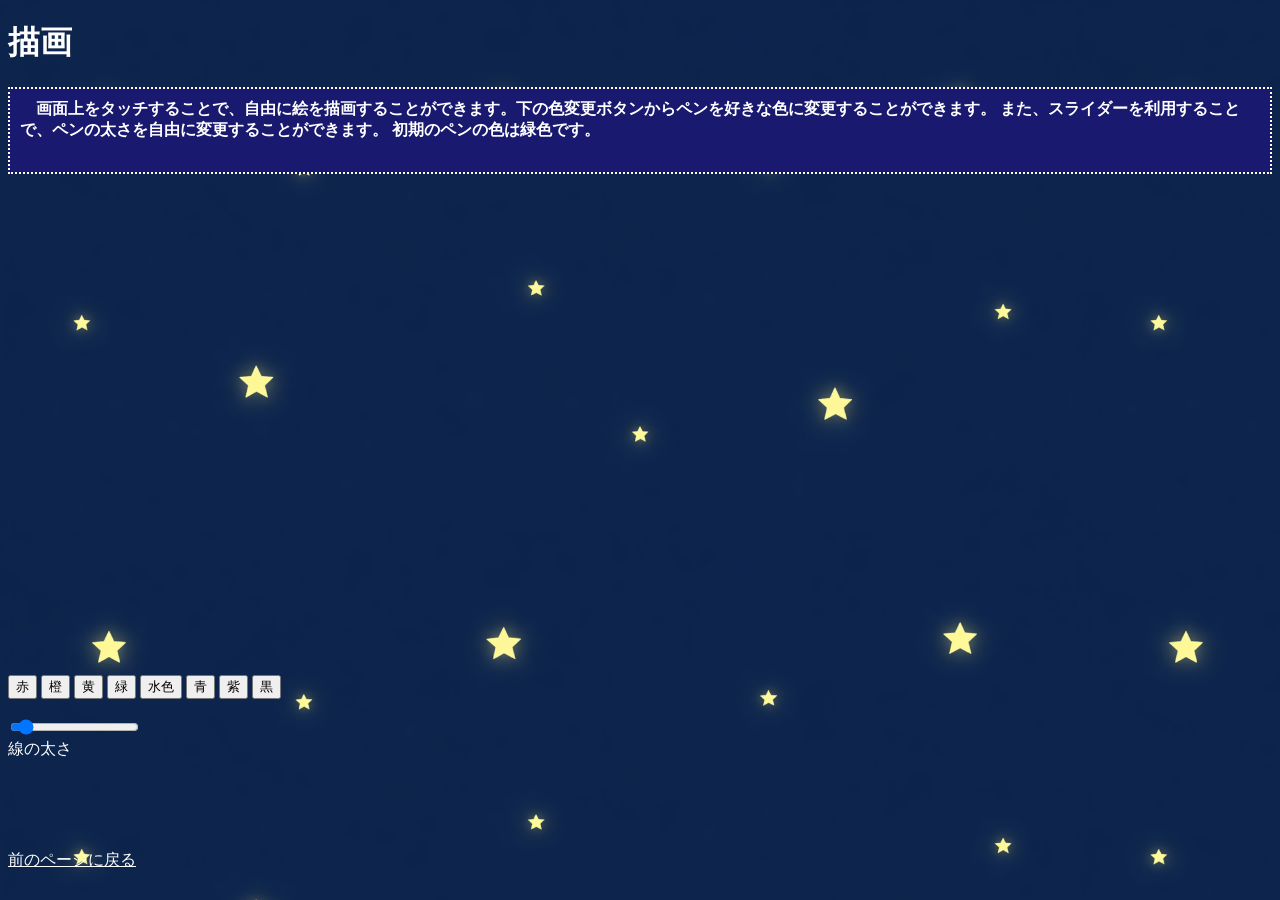
==== drawing.html @ 5bf17c23 "Add files via upload" ====
<!DOCTYPE html>
<html lang="ja">
<head>
<meta charset="UTF-8">
<meta name="viewport" content="width=320, user-scalable=no">
<meta name="apple-mobile-web-app-capable" content="yes">
<title>
タッチした場所への描画
</title>
<link rel="stylesheet" href="./default.css">
</head>
<body onload="init()">
    <h1>描画</h1>
    <h4>　画面上をタッチすることで、自由に絵を描画することができます。下の色変更ボタンからペンを好きな色に変更することができます。
        また、スライダーを利用することで、ペンの太さを自由に変更することができます。
        初期のペンの色は緑色です。
    <br>　
    </h4>
<canvas id="canvas" width="320" height="480"></canvas>
<script src="drawing.js" type="text/javascript">
</script>

<div>
<button onclick="changeColor('red')"> 赤 </button>
<button onclick="changeColor('orange')"> 橙 </button>
<button onclick="changeColor('yellow')"> 黄 </button>
<button onclick="changeColor('green')">緑</button>
<button onclick="changeColor('skyblue')">水色</button>
<button onclick="changeColor('blue')">青</button>
<button onclick="changeColor('purple')">紫</button>
<button onclick="changeColor('black')">黒</button>
</div>

<br>

<input type="range" id="slider" min="1" step="1" max="30" value="3"><br>
<label for="slider">線の太さ</label>





<br><br>
<br><br>
<br><br>
    
    <a href="kadai.html">前のページに戻る</a>

<br>
</body>
</html>
---- default.css ----
nav li {
  display:  block;
  width:    80px;
  float:    left;
}

nav a {
  color: #fff;
  background: url(hoshi.png)repeat-x bottom;
  font-weight:bold;
  display: block;
  line-height:  1.0;
  padding:    6px 0;
  border-left:  1px solid #fff;
  text-align:center;
  text-decoration:none;
}

nav #current a {
  color:  lemonchiffon;
  background: midnightblue;
}

nav a:hover {
  background: url(iro.png) repeat-x bottom;
}

body {
    background-image: url("haikei.png");
    color: #fff;
    
}

#logo {
  width: 800px;
  height: 380px;
}

#miyagi {
  width: 150px;
  height: 150px;
}

#listen{
  width: 150px;
  height: 150px;
}

#seikai{
  width: 900px;
  height: 500px;
}

#batu{
  width: 200px;
  height: 200px; 
}

#sankaku{
  width: 200px;
  height: 200px; 
}

#kachi{
  width: 400px;
  height: 500px;
}

#make{
  width: 400px;
  height: 500px;
}

#hikiwake{
  width: 400px;
  height: 500px;
}

h2 {
  border-width: 2px 2px 2px 5px;  
  border-style: solid;
  background-color:darkslategray;        
  border-color: lightyellow;       
  border-left: 15px solid lemonchiffon;  

}

h3 {
  border-width: 2px 2px 3px 4px;  
  border-style: dotted; 
  background-color:#000080; 
  border-color: aliceblue;       
  border-left: 10px solid lightblue; 
}

h4 {
    border: dotted 2px lightyellow;
    background-color: midnightblue;
    padding: 10px;
}

#page {
  margin: 0 auto;
  width: 900px;
}
#main {
  float: left;
  width: 900px;
}
footer {
  clear: both;
}

table {
  border-collapse: collapse;
  border-spacing: 0;
}

td{
    padding: 0;
}

img{
    display: block;
}

#board{
  margin: auto;
}

#suna button{
  margin-left: 80px;
}

#suna img{
  margin-left: 80px;
}

#kabe1 button{
  margin-left: 80px;
}

#kabe1 img{
  margin-left: 80px;
}

#kabe2 button{
  margin-left: 80px;
}

#kabe2 img{
  margin-left: 80px;
}

a{
    color: white;
}

canvas{
  display: block;
  margin: 0 auto;
}
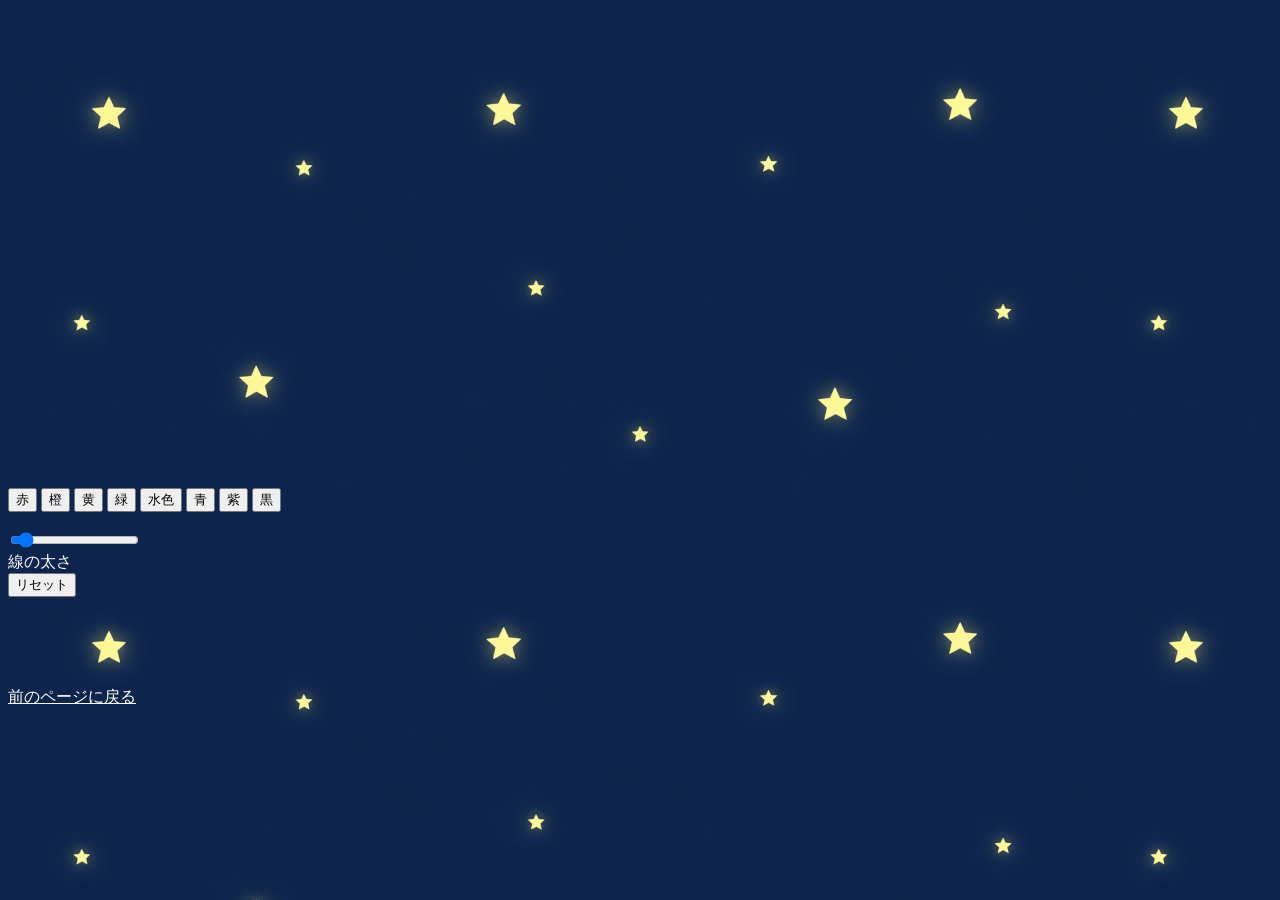
==== commit d2088854: "Add files via upload" ====
--- a/drawing.html
+++ b/drawing.html
@@ -10,12 +10,11 @@
 <link rel="stylesheet" href="./default.css">
 </head>
 <body onload="init()">
-    <h1>描画</h1>
+    <!--<h1>描画</h1>
     <h4>　画面上をタッチすることで、自由に絵を描画することができます。下の色変更ボタンからペンを好きな色に変更することができます。
         また、スライダーを利用することで、ペンの太さを自由に変更することができます。
         初期のペンの色は緑色です。
-    <br>　
-    </h4>
+    </h4>-->
 <canvas id="canvas" width="320" height="480"></canvas>
 <script src="drawing.js" type="text/javascript">
 </script>
@@ -36,6 +35,9 @@
 <input type="range" id="slider" min="1" step="1" max="30" value="3"><br>
 <label for="slider">線の太さ</label>
 
+<br>
+<button onclick="oChange()">リセット</button>
+
 
 
 
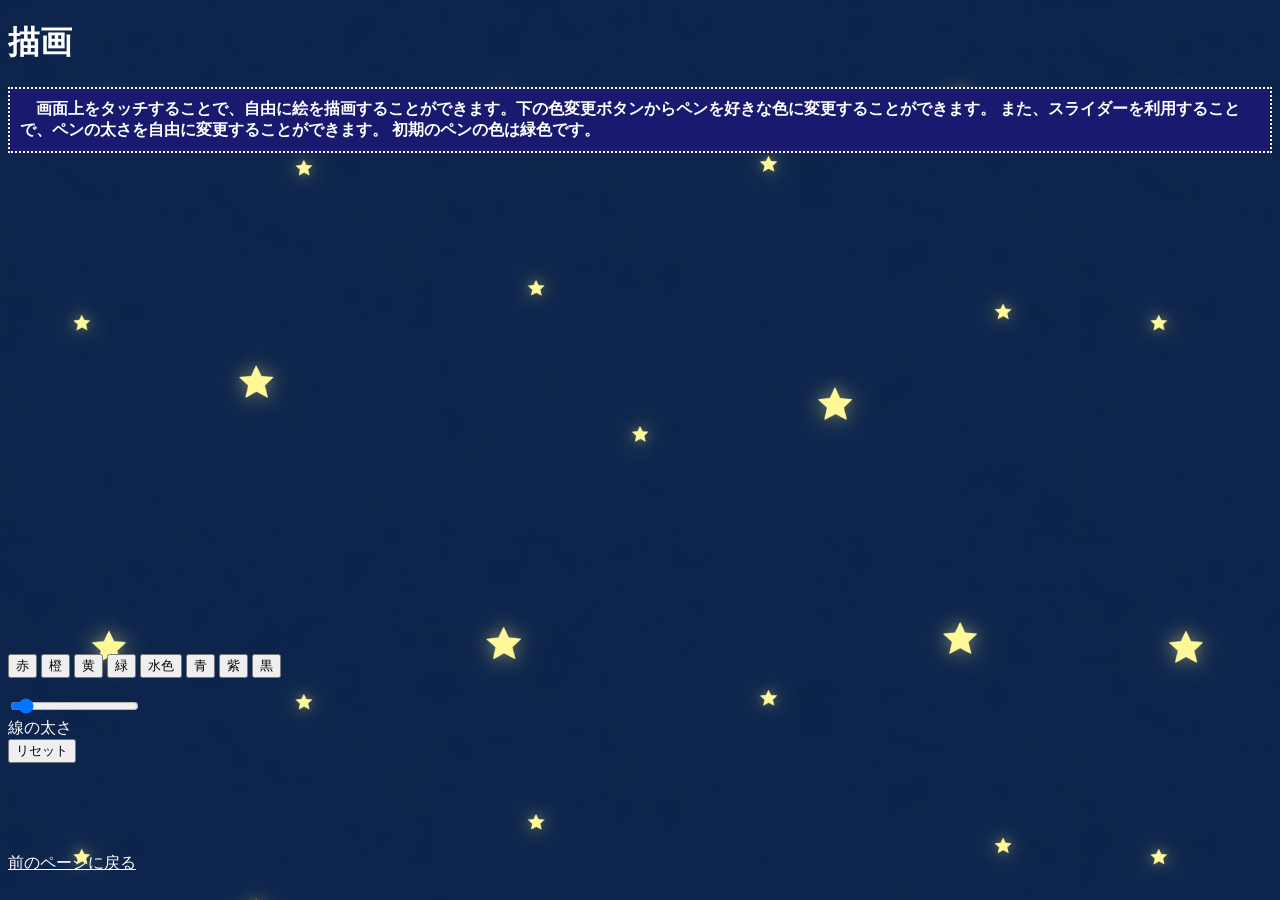
==== commit 3f66ca4a: "Add files via upload" ====
--- a/drawing.html
+++ b/drawing.html
@@ -10,11 +10,11 @@
 <link rel="stylesheet" href="./default.css">
 </head>
 <body onload="init()">
-    <!--<h1>描画</h1>
+    <h1>描画</h1>
     <h4>　画面上をタッチすることで、自由に絵を描画することができます。下の色変更ボタンからペンを好きな色に変更することができます。
         また、スライダーを利用することで、ペンの太さを自由に変更することができます。
         初期のペンの色は緑色です。
-    </h4>-->
+    </h4>
 <canvas id="canvas" width="320" height="480"></canvas>
 <script src="drawing.js" type="text/javascript">
 </script>
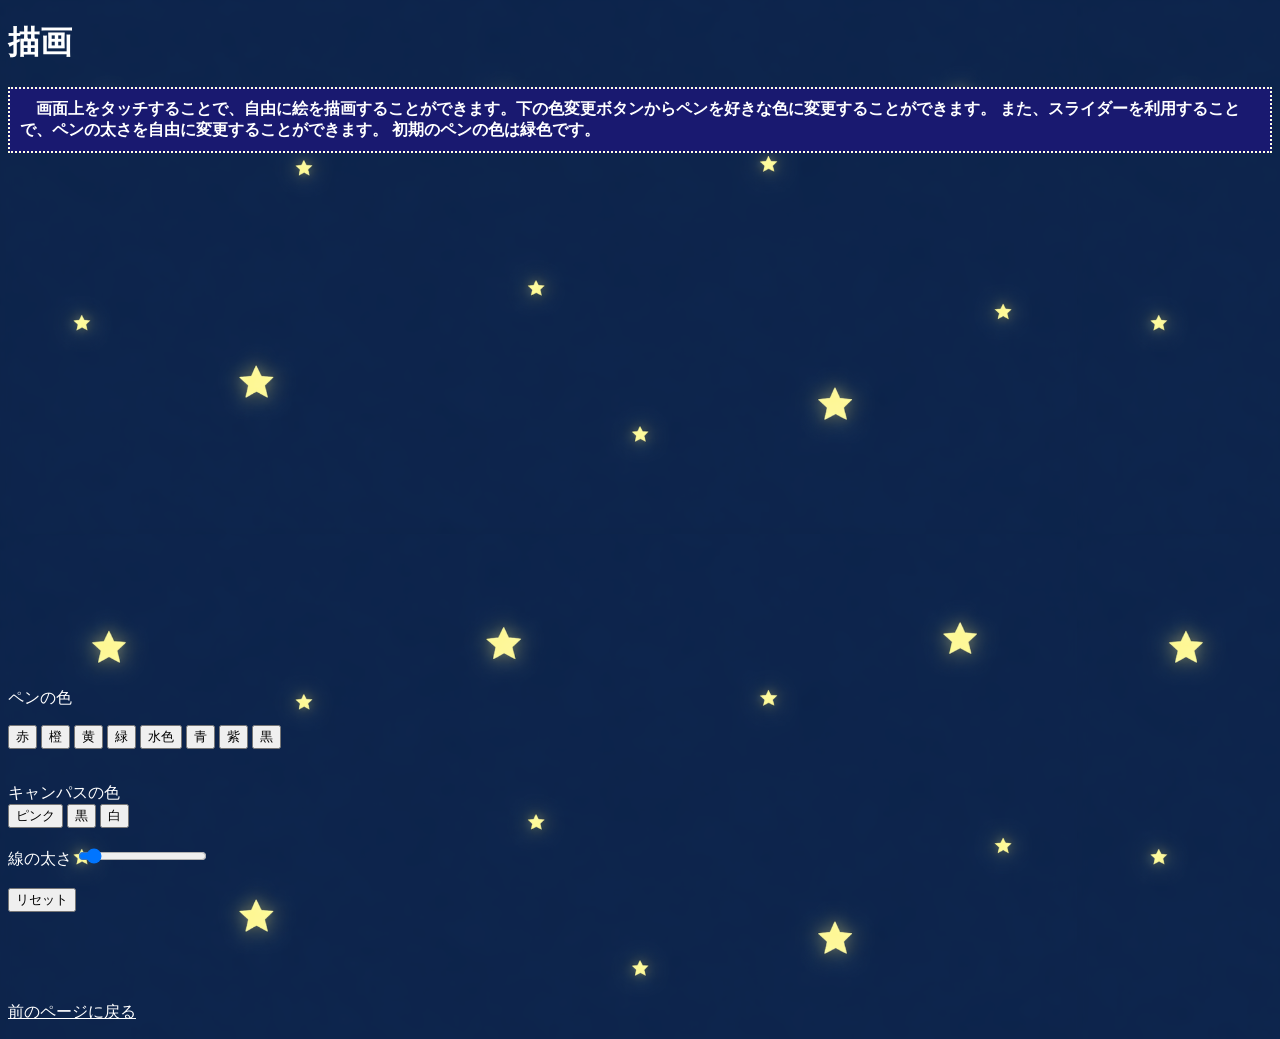
==== commit 59cb9a76: "Add files via upload" ====
--- a/drawing.html
+++ b/drawing.html
@@ -19,6 +19,8 @@
 <script src="drawing.js" type="text/javascript">
 </script>
 
+<br>
+<p>ペンの色
 <div>
 <button onclick="changeColor('red')"> 赤 </button>
 <button onclick="changeColor('orange')"> 橙 </button>
@@ -31,9 +33,16 @@
 </div>
 
 <br>
+<p>キャンパスの色
+<br>
+<button onclick="changeCanvasColor('pink')">ピンク</button>
+<button onclick="changeCanvasColor('black')">黒</button>
+<button onclick="changeCanvasColor('white')">白</button>
 
+<br>
+<br>
+<label for="slider">線の太さ</label>
 <input type="range" id="slider" min="1" step="1" max="30" value="3"><br>
-<label for="slider">線の太さ</label>
 
 <br>
 <button onclick="oChange()">リセット</button>
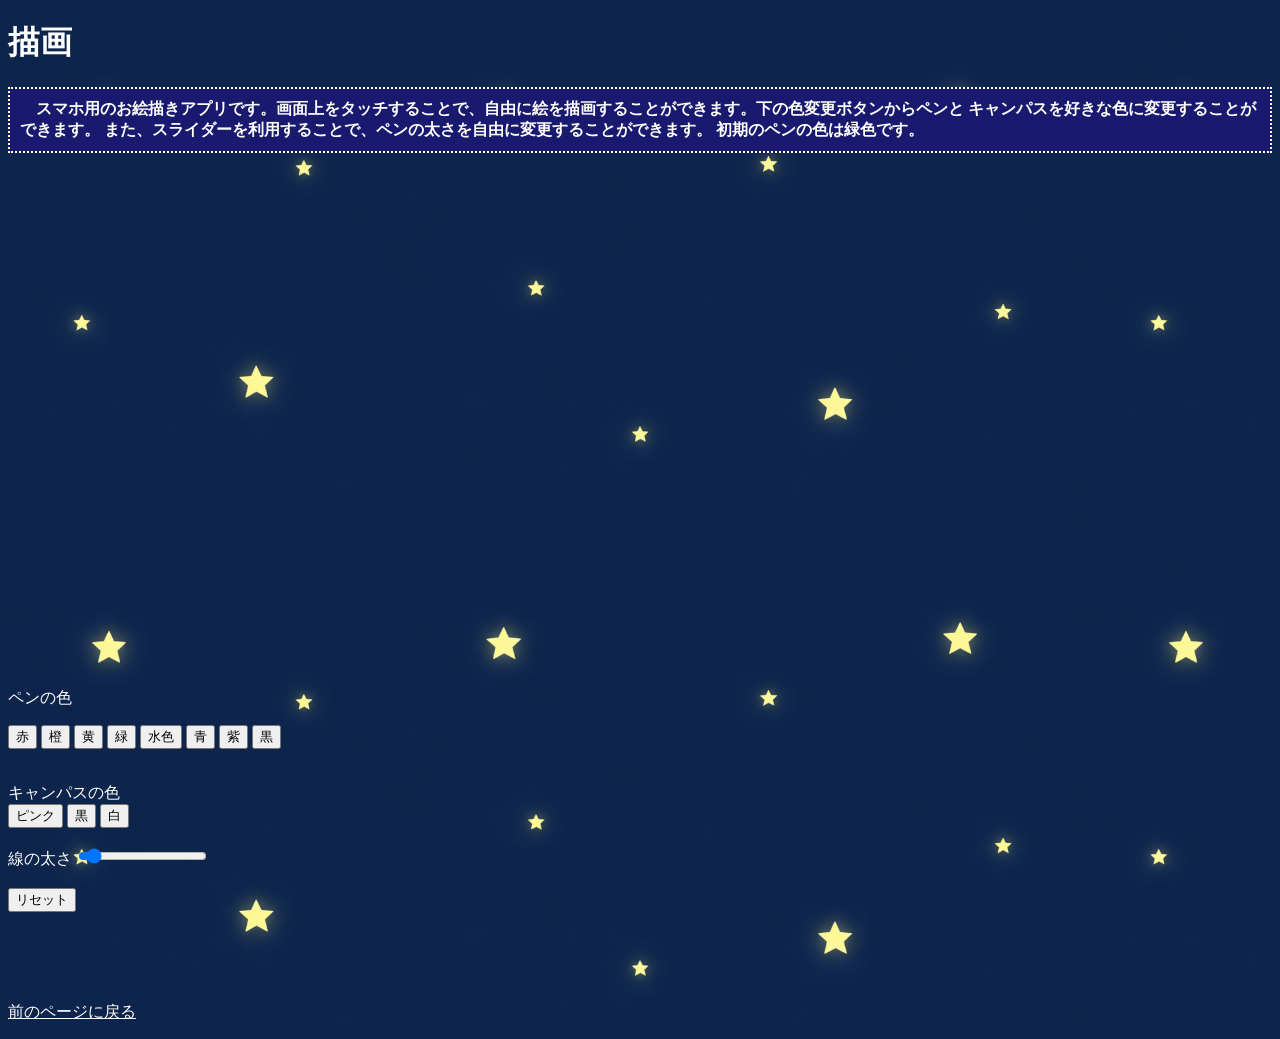
==== commit a5486b1b: "Add files via upload" ====
--- a/drawing.html
+++ b/drawing.html
@@ -11,7 +11,8 @@
 </head>
 <body onload="init()">
     <h1>描画</h1>
-    <h4>　画面上をタッチすることで、自由に絵を描画することができます。下の色変更ボタンからペンを好きな色に変更することができます。
+    <h4>　スマホ用のお絵描きアプリです。画面上をタッチすることで、自由に絵を描画することができます。下の色変更ボタンからペンと
+        キャンパスを好きな色に変更することができます。
         また、スライダーを利用することで、ペンの太さを自由に変更することができます。
         初期のペンの色は緑色です。
     </h4>
